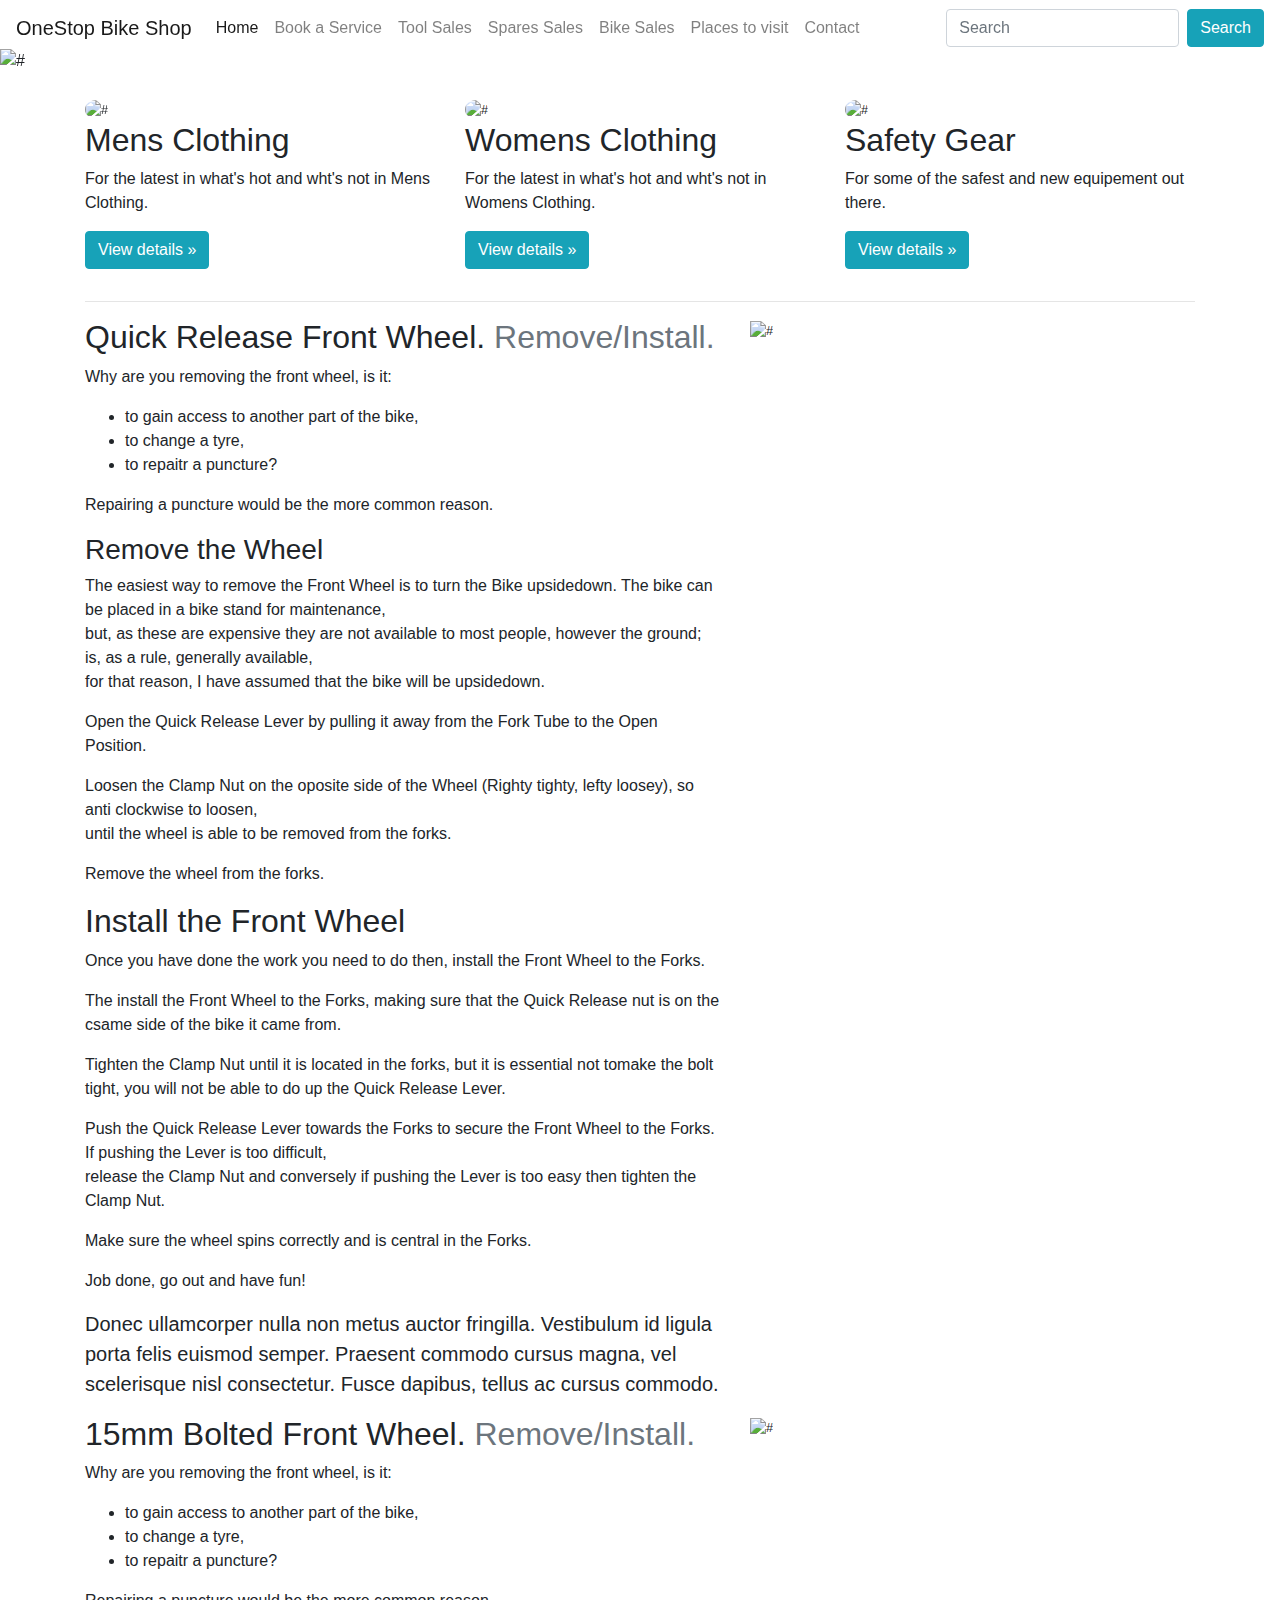
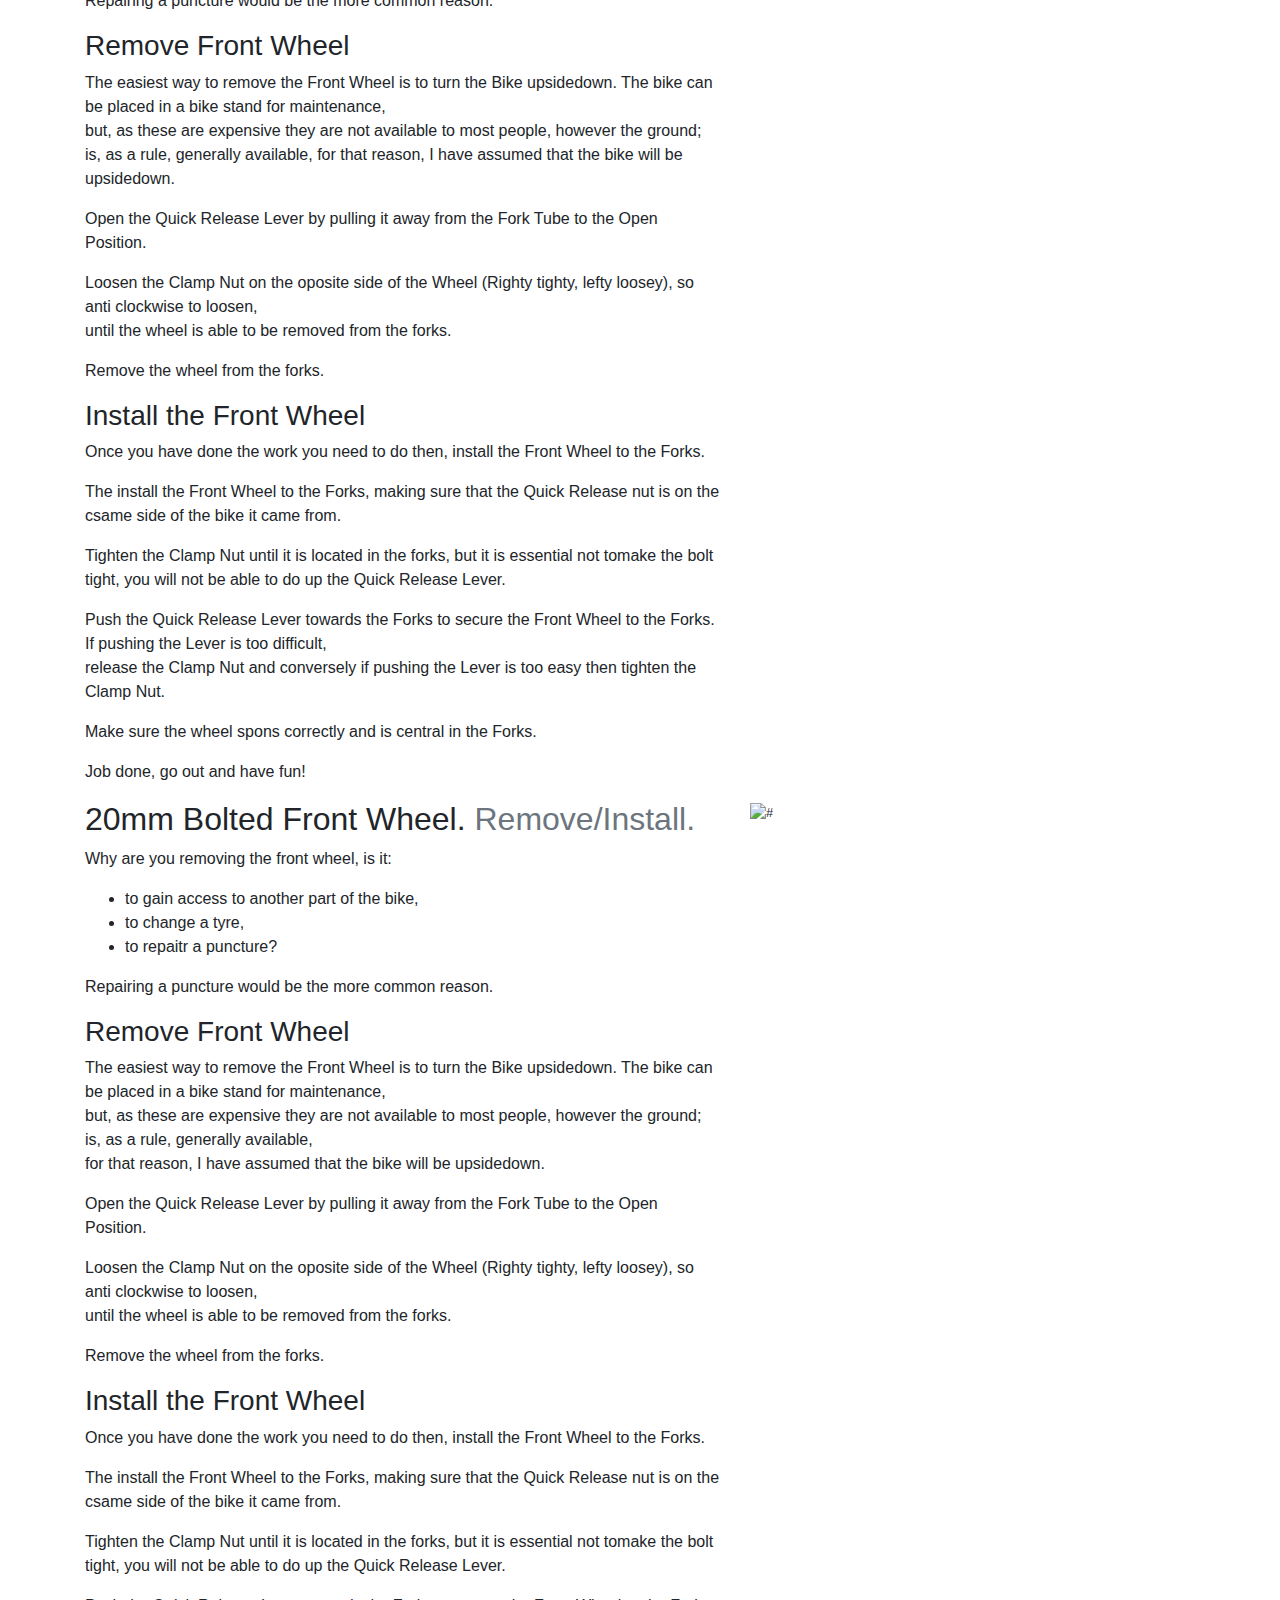
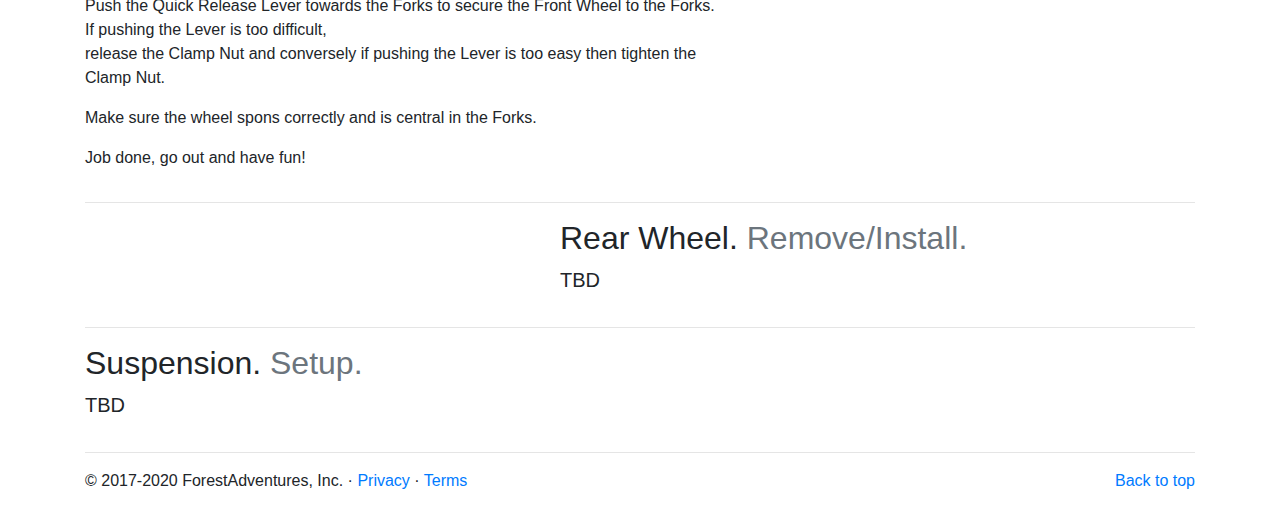
==== index.html @ ef3b427f "Docs; add google maps and js to the site" ====
<!doctype html>
<html lang="en">
  <head>
    <meta charset="UTF-8">
    <meta name="viewport" content="width=device-width, initial-scale=1.0">
    <meta http-equiv="X-UA-Compatible" content="ie=edge">
    <script src="https://code.jquery.com/jquery-3.3.1.slim.min.js" integrity="sha384-q8i/X+965DzO0rT7abK41JStQIAqVgRVzpbzo5smXKp4YfRvH+8abtTE1Pi6jizo" crossorigin="anonymous"></script>
    <script src="https://cdnjs.cloudflare.com/ajax/libs/popper.js/1.14.3/umd/popper.min.js" integrity="sha384-ZMP7rVo3mIykV+2+9J3UJ46jBk0WLaUAdn689aCwoqbBJiSnjAK/l8WvCWPIPm49" crossorigin="anonymous"></script>
    <script src="https://stackpath.bootstrapcdn.com/bootstrap/4.1.3/js/bootstrap.min.js" integrity="sha384-ChfqqxuZUCnJSK3+MXmPNIyE6ZbWh2IMqE241rYiqJxyMiZ6OW/JmZQ5stwEULTy" crossorigin="anonymous"></script>
    <link rel="stylesheet" href="https://stackpath.bootstrapcdn.com/bootstrap/4.2.1/css/bootstrap.min.css" type="text/css" />
    <link rel="stylesheet" href="https://maxcdn.bootstrapcdn.com/font-awesome/4.7.0/css/font-awesome.min.css" type="text/css" />
    <link rel="stylesheet" href="./assets/css/style.css" type="text/css">
    <title>OneStop Bike Shop</title>
 </head>
  <body class="bg-header">
    <header>
    <nav class="navbar fixed-top navbar-expand-lg navbar-light text-colour-ltgr bg-header" >
    <a class="navbar-brand text-colour-ltgr" href="#">OneStop Bike Shop</a>
    <button class="navbar-toggler custom-toggler" type="button" data-toggle="collapse" data-target="#navbarCollapse" aria-controls="navbarCollapse" aria-label="Toggle navigation">
      <span class="navbar-toggler-icon "></span>
    </button>
    <div class="collapse navbar-collapse text-colour-ltgr" id="navbarCollapse">
      <ul class="navbar-nav mr-auto">
        <li class="nav-item active">
          <a class="nav-link text-colour-ltgr" href="#">Home <span class="sr-only">(current)</span></a>
        </li>
        <li class="nav-item">
          <a class="nav-link text-colour-ltgr" href="service.html">Book a Service</a>
        </li>
        <li class="nav-item">
          <a class="nav-link text-colour-ltgr" href="toolsales.html">Tool Sales</a>
        </li>
        <li class="nav-item">
          <a class="nav-link text-colour-ltgr" href="spares.html">Spares Sales</a>
        </li>
        <li class="nav-item">
          <a class="nav-link text-colour-ltgr" href="bikesales.html">Bike Sales</a>
        </li>
        <li class="nav-item">
          <a class="nav-link text-colour-ltgr" href="places.html">Places to visit</a>
        </li>
        <li class="nav-item">
          <a class="nav-link text-colour-ltgr" href="contact.html">Contact</a>
        </li>
      </ul>
      <form class="form-inline mt-2 mt-md-0">
        <input class="form-control mr-sm-2" type="text" placeholder="Search" aria-label="Search">
        <button class="btn btn-info my-2 my-sm-0 text-colour-ltgr" type="submit">Search</button>
      </form>
    </div>
  </nav>
  <br>
</header>

<main>
<br>
  <div id="myCarousel" class="carousel slider " data-ride="carousel">
    <ol class="carousel-indicators">
      <li data-target="#myCarousel" data-slide-to="0" class="active"></li>
      <li data-target="#myCarousel" data-slide-to="1"></li>
      <li data-target="#myCarousel" data-slide-to="2"></li>
    </ol>
    <div class="carousel-inner" padding-top="100px;">
      <div class="carousel-item active" margin-top="100px;">
        <!-- Attributes added to figure class to help the image respond better to smaller screens-->
        <img src="assets/figures/servicecentera.png" alt="#" class="center csl-large csl-medium csl-small" margin-top="80px">
        <div class="container">
          <div class="carousel-caption">
            <p><a class="btn btn-lg btn-info text-colour-ltgr" href="service.html" role="button" style="vertical-align:middle">Service Center</a></p>
          </div>
        </div>
      </div>
      <div class="carousel-item">
        <!-- Attributes added to figure class to help the image respond better to smaller screens-->
        <img src="assets/figures/toolsa.png" alt="#"  class="center csl-large csl-medium csl-small">
        
        <div class="container">
          <div class="carousel-caption">
            <p><a class="btn btn-lg btn-info text-colour-ltgr" href="spares.html" role="button" margin-top="30px">Tool Sales</a></p>
          </div>
        </div>
      </div>
      <div class="carousel-item">
        <!-- Attributes added to figure class to help the image respond better to smaller screens-->
        <img src="assets/figures/bikesalesa.png" alt="#" class="center csl-large csl-medium csl-small">
        
        <div class="container">
          <div class="carousel-caption">
            <p><a class="btn btn-lg btn-info text-colour-ltgr" href="bikesales.html" role="button">Bike Sales</a></p>
          </div>
        </div>
      </div>
    </div>
    <a class="carousel-control-prev" href="#myCarousel" role="button" data-slide="prev">
      <span class="carousel-control-prev-icon" aria-hidden="true"></span>
      <span class="sr-only text-colour-ltgr">Previous</span>
    </a>
    <a class="carousel-control-next" href="#myCarousel" role="button" data-slide="next">
      <span class="carousel-control-next-icon" aria-hidden="true"></span>
      <span class="sr-only text-colour-ltgr">Next</span>
    </a>
    <br>
  </div>

  <!-- Marketing messaging and featurettes
  ================================================== -->
  <!-- Wrap the rest of the page in another container to center all the content. -->

  <div class="container marketing Textctr text-colour-ltgr">

    <!-- Three columns of text below the carousel -->
    <div class="row">
      <div class="col-lg-4">
        <!-- Attributes added to figure class to help the image respond better to smaller screens-->
        <img src="assets/figures/mensclothesa.png" alt="#" class="center rounded-circle large medium small">
        <h2 class="center-Text">Mens Clothing</h2>
        <p class="center-Text">For the latest in what's hot and wht's not in Mens Clothing.</p>
        <p class="center-Text"><a class="btn btn-info center text-colour-ltgr" href="tbd.html" role="button">View details &raquo;</a></p>
      </div><!-- /.col-lg-4 -->
      <div class="col-lg-4">
        <!-- Attributes added to figure class to help the image respond better to smaller screens-->
        <img src="assets/figures/womensclothesa.png" alt="#" class="center rounded-circle large medium small">
        
        <h2 class="center-Text">Womens Clothing</h2>
        <p class="center-Text">For the latest in what's hot and wht's not in Womens Clothing.</p>
        <p class="center-Text"><a class="btn btn-info center text-colour-ltgr" href="tbd.html" role="button">View details &raquo;</a></p>
      </div><!-- /.col-lg-4 -->
      <div class="col-lg-4">
        <!-- Attributes added to figure class to help the image respond better to smaller screens-->
        <img src="assets/figures/safetya.png" alt="#" class="center rounded-circle large medium small">
        
        <h2 class="center-Text">Safety Gear</h2>
        <p class="center-Text">For some of the safest and new equipement out there.</p>
        <p class="center-Text"><a class="btn btn-info center text-colour-ltgr" href="tbd.html" role="button">View details &raquo;</a></p>
      </div><!-- /.col-lg-4 -->
    </div><!-- /.row -->


    <!-- START THE FEATURETTES -->

    <hr class="featurette-divider">

    <div class="row featurette">
      <div class="col-md-7">
      <!-- Text added to give the user some basic knowledge on how to remove the different type of front wheels that MTBs have -->
        <h2 class="featurette-heading">Quick Release Front Wheel. <span class="text-muted">Remove/Install.</span></h2>
            <p class="text-colour">Why are you removing the front wheel, is it:</p>
            <ul>
            <li>to gain access to another part of the bike,</li>
            <li>to change a tyre,</li>
            <li>to repaitr a puncture?</li>
            </ul>
            <p>Repairing a puncture would be the more common reason.</p>
            <h3 class="text-colour">Remove the Wheel</h3>
            <p>The easiest way to remove the Front Wheel is to turn the Bike upsidedown. The bike can be placed in a bike stand for maintenance, <br>
            but, as these are expensive they are not available to most people, however the ground; is, as a rule, generally available, 
            <br>for that reason, I have assumed that the bike will be upsidedown.</p>
            <p>Open the Quick Release Lever by pulling it away from the Fork Tube to the Open Position.</p>
            <p>Loosen the Clamp Nut on the oposite side of the Wheel (Righty tighty, lefty loosey), so anti clockwise to loosen, 
            <br>until the wheel is able to be removed from the forks.</p>
            <p>Remove the wheel from the forks.</p>
            <h2>Install the Front Wheel</h2>
            <p>Once you have done the work you need to do then, install the Front Wheel to the Forks.</p>
            <p>The install the Front Wheel to the Forks, making sure that the Quick Release nut is on the csame side of the bike it came from.</p>
            <p>Tighten the Clamp Nut until it is located in the forks, but it is essential not tomake the bolt tight, you will not be able to do up the Quick Release Lever.</p>
            <p>Push the Quick Release Lever towards the Forks to secure the Front Wheel to the Forks. If pushing the Lever is too difficult, <br>
            release the Clamp Nut and conversely if pushing the Lever is too easy then tighten the Clamp Nut.</p>
            <p>Make sure the wheel spins correctly and is central in the Forks.</p>
            <p>Job done, go out and have fun!</p>

            
        <p class="lead">Donec ullamcorper nulla non metus auctor fringilla. Vestibulum id ligula porta felis euismod semper. Praesent commodo cursus magna, vel scelerisque nisl consectetur. Fusce dapibus, tellus ac cursus commodo.</p>
      </div>
      <div class="col-md-5">
        <img  src="assets/figures/qropclos.jpg" alt="#" class="center large medium small">
        
      </div>
      <div class="col-md-7">
        <h2 class="featurette-heading">15mm Bolted Front Wheel. <span class="text-muted">Remove/Install.</span></h2>
            <p>Why are you removing the front wheel, is it:</p>
            <ul>
            <li>to gain access to another part of the bike,</li>
            <li>to change a tyre,</li>
            <li>to repaitr a puncture?</li>
            </ul>
            <p>Repairing a puncture would be the more common reason.</p>
            <h3>Remove Front Wheel</h3>
            <p>The easiest way to remove the Front Wheel is to turn the Bike upsidedown. The bike can be placed in a bike stand for maintenance, <br>
            but, as these are expensive they are not available to most people, however the ground; is, as a rule, generally available, 
            for that reason, I have assumed that the bike will be upsidedown.</p>
            <p>Open the Quick Release Lever by pulling it away from the Fork Tube to the Open Position.</p>
            <p>Loosen the Clamp Nut on the oposite side of the Wheel (Righty tighty, lefty loosey), so anti clockwise to loosen, 
            <br>until the wheel is able to be removed from the forks.</p>
            <p>Remove the wheel from the forks.</p>
            <h3>Install the Front Wheel</h3>
            <p>Once you have done the work you need to do then, install the Front Wheel to the Forks.</p>
            <p>The install the Front Wheel to the Forks, making sure that the Quick Release nut is on the csame side of the bike it came from.</p>
            <p>Tighten the Clamp Nut until it is located in the forks, but it is essential not tomake the bolt tight, you will not be able to do up the Quick Release Lever.</p>
            <p>Push the Quick Release Lever towards the Forks to secure the Front Wheel to the Forks. If pushing the Lever is too difficult, <br>
            release the Clamp Nut and conversely if pushing the Lever is too easy then tighten the Clamp Nut.</p>
            <p>Make sure the wheel spons correctly and is central in the Forks.</p>
            <p>Job done, go out and have fun!</p>
        
      </div>
      <div class="col-md-5">
        <img src="assets/figures/smallBolt.png" alt="#" class="center large medium small">
      </div>
      <div class="col-md-7">
        <h2 class="featurette-heading">20mm Bolted Front Wheel. <span class="text-muted">Remove/Install.</span></h2>
            <p>Why are you removing the front wheel, is it:</p>
            <ul>
            <li>to gain access to another part of the bike,</li>
            <li>to change a tyre,</li>
            <li>to repaitr a puncture?</li>
            </ul>
            <p>Repairing a puncture would be the more common reason.</p>
            <h3>Remove Front Wheel</h3>
            <p>The easiest way to remove the Front Wheel is to turn the Bike upsidedown. The bike can be placed in a bike stand for maintenance, <br>
            but, as these are expensive they are not available to most people, however the ground; is, as a rule, generally available, 
            <br>for that reason, I have assumed that the bike will be upsidedown.</p>
            <p>Open the Quick Release Lever by pulling it away from the Fork Tube to the Open Position.</p>
            <p>Loosen the Clamp Nut on the oposite side of the Wheel (Righty tighty, lefty loosey), so anti clockwise to loosen, 
            <br>until the wheel is able to be removed from the forks.</p>
            <p>Remove the wheel from the forks.</p>
            <h3>Install the Front Wheel</h3>
            <p>Once you have done the work you need to do then, install the Front Wheel to the Forks.</p>
            <p>The install the Front Wheel to the Forks, making sure that the Quick Release nut is on the csame side of the bike it came from.</p>
            <p>Tighten the Clamp Nut until it is located in the forks, but it is essential not tomake the bolt tight, you will not be able to do up the Quick Release Lever.</p>
            <p>Push the Quick Release Lever towards the Forks to secure the Front Wheel to the Forks. If pushing the Lever is too difficult, <br>
            release the Clamp Nut and conversely if pushing the Lever is too easy then tighten the Clamp Nut.</p>
            <p>Make sure the wheel spons correctly and is central in the Forks.</p>
            <p>Job done, go out and have fun!</p>
        
      </div>
      <div class="col-md-5">
        <img src="assets/figures/largeBolt.png" alt="#" class="center large medium small">
      </div>


    </div>

    <hr class="featurette-divider">

    <div class="row featurette">
    <!-- Test to be added later -->
      <div class="col-md-7 order-md-2">
        <h2 class="featurette-heading">Rear Wheel. <span class="text-muted">Remove/Install.</span></h2>
        <p class="lead">TBD</p>
      </div>
      <div class="col-md-5 order-md-1">
        
      </div>
    </div>

    <hr class="featurette-divider">

    <div class="row featurette">
    <!-- Test to be added later -->
       <div class="col-md-7">
        <h2 class="featurette-heading">Suspension. <span class="text-muted">Setup.</span></h2>
        <p class="lead">TBD</p>
       </div>
      <div class="col-md-5">
        
      </div>
    </div>

    <hr class="featurette-divider">

    <!-- /END THE FEATURETTES -->

  </div><!-- /.container -->


  <!-- FOOTER -->
  <!-- std Bootstrap footer, with text colour change using css class text-colour-ltgr -->
  <footer class="container">
    <p class="float-right"><a href="#">Back to top</a></p>
    <p>&copy; 2017-2020 ForestAdventures, Inc. &middot; <a href="#" class="text-colour-ltgr">Privacy</a> &middot; <a href="#" class="text-colour-ltgr">Terms</a></p>
  </footer>
</main>
    <script src="https://code.jquery.com/jquery-3.5.1.slim.min.js" integrity="sha384-DfXdz2htPH0lsSSs5nCTpuj/zy4C+OGpamoFVy38MVBnE+IbbVYUew+OrCXaRkfj" crossorigin="anonymous"></script>
    <script src="https://cdn.jsdelivr.net/npm/bootstrap@4.5.3/dist/js/bootstrap.bundle.min.js" integrity="sha384-ho+j7jyWK8fNQe+A12Hb8AhRq26LrZ/JpcUGGOn+Y7RsweNrtN/tE3MoK7ZeZDyx" crossorigin="anonymous"></script>
</body>
</html>
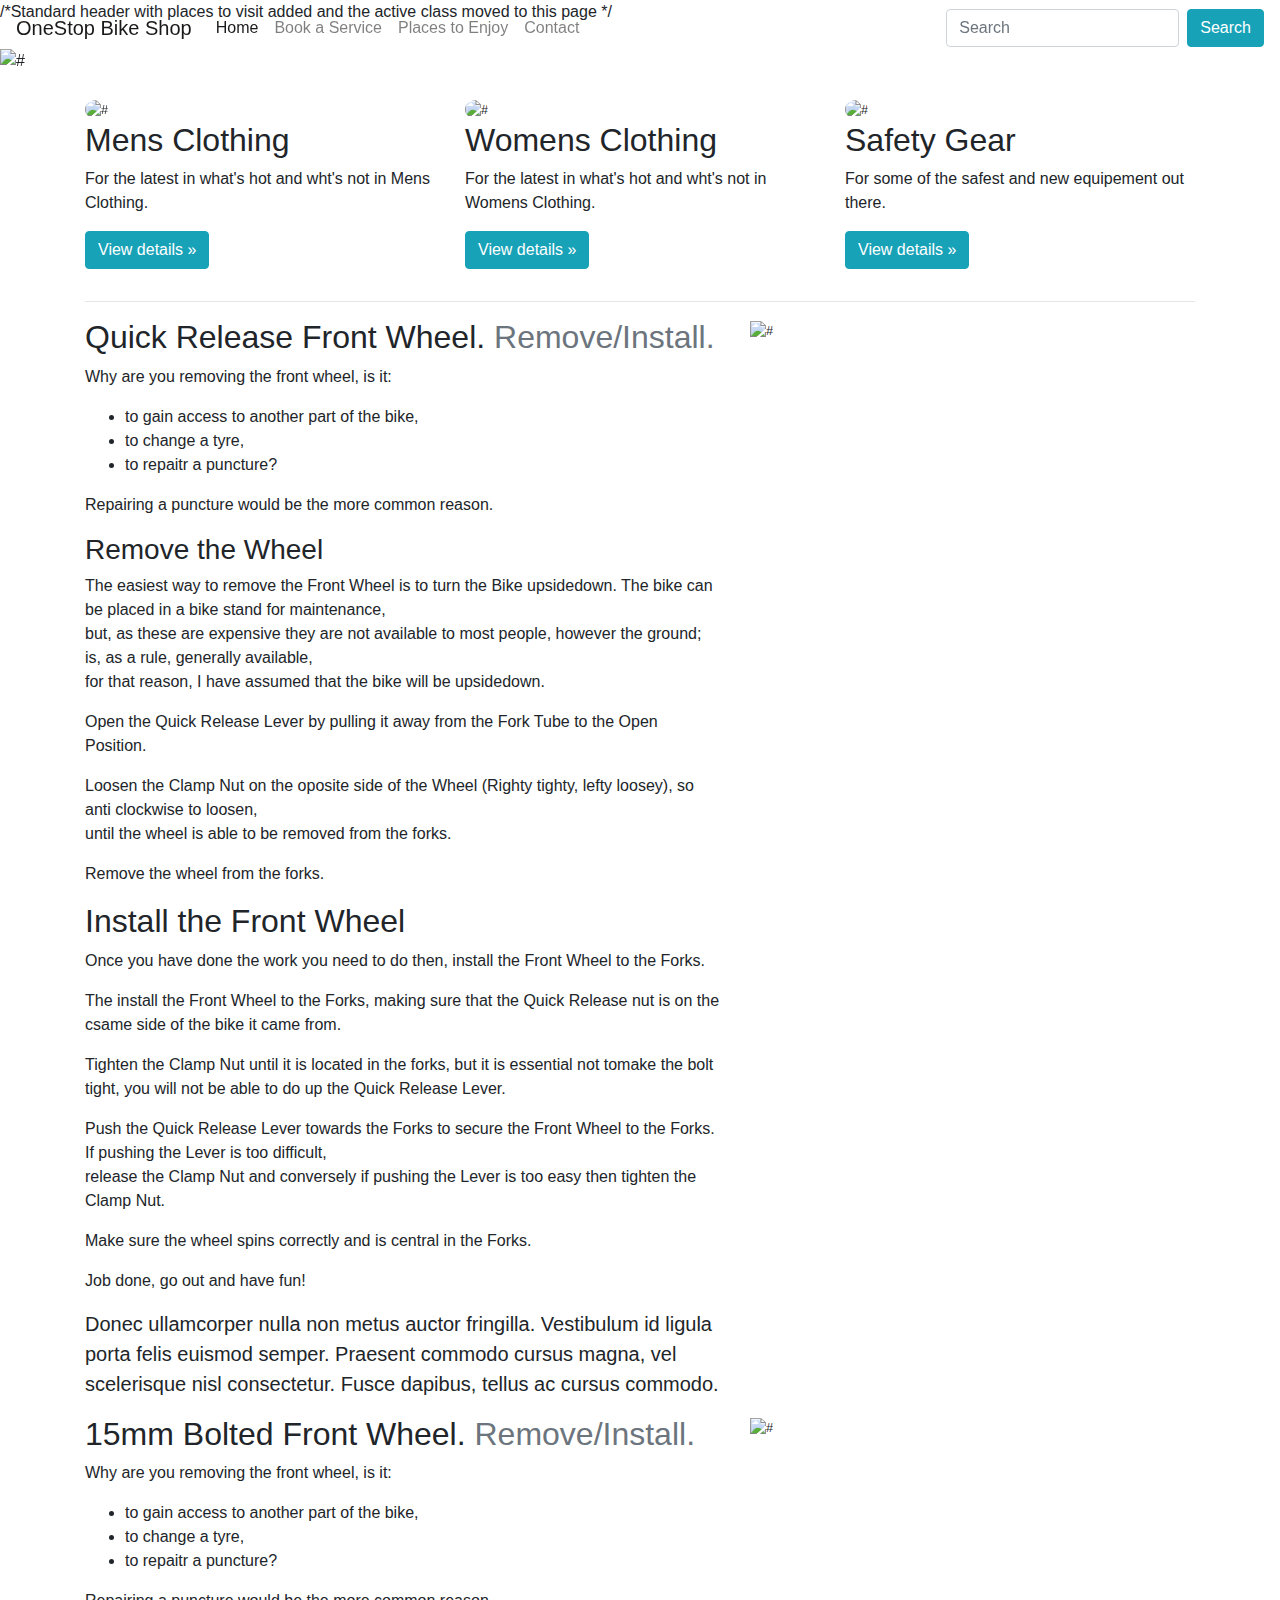
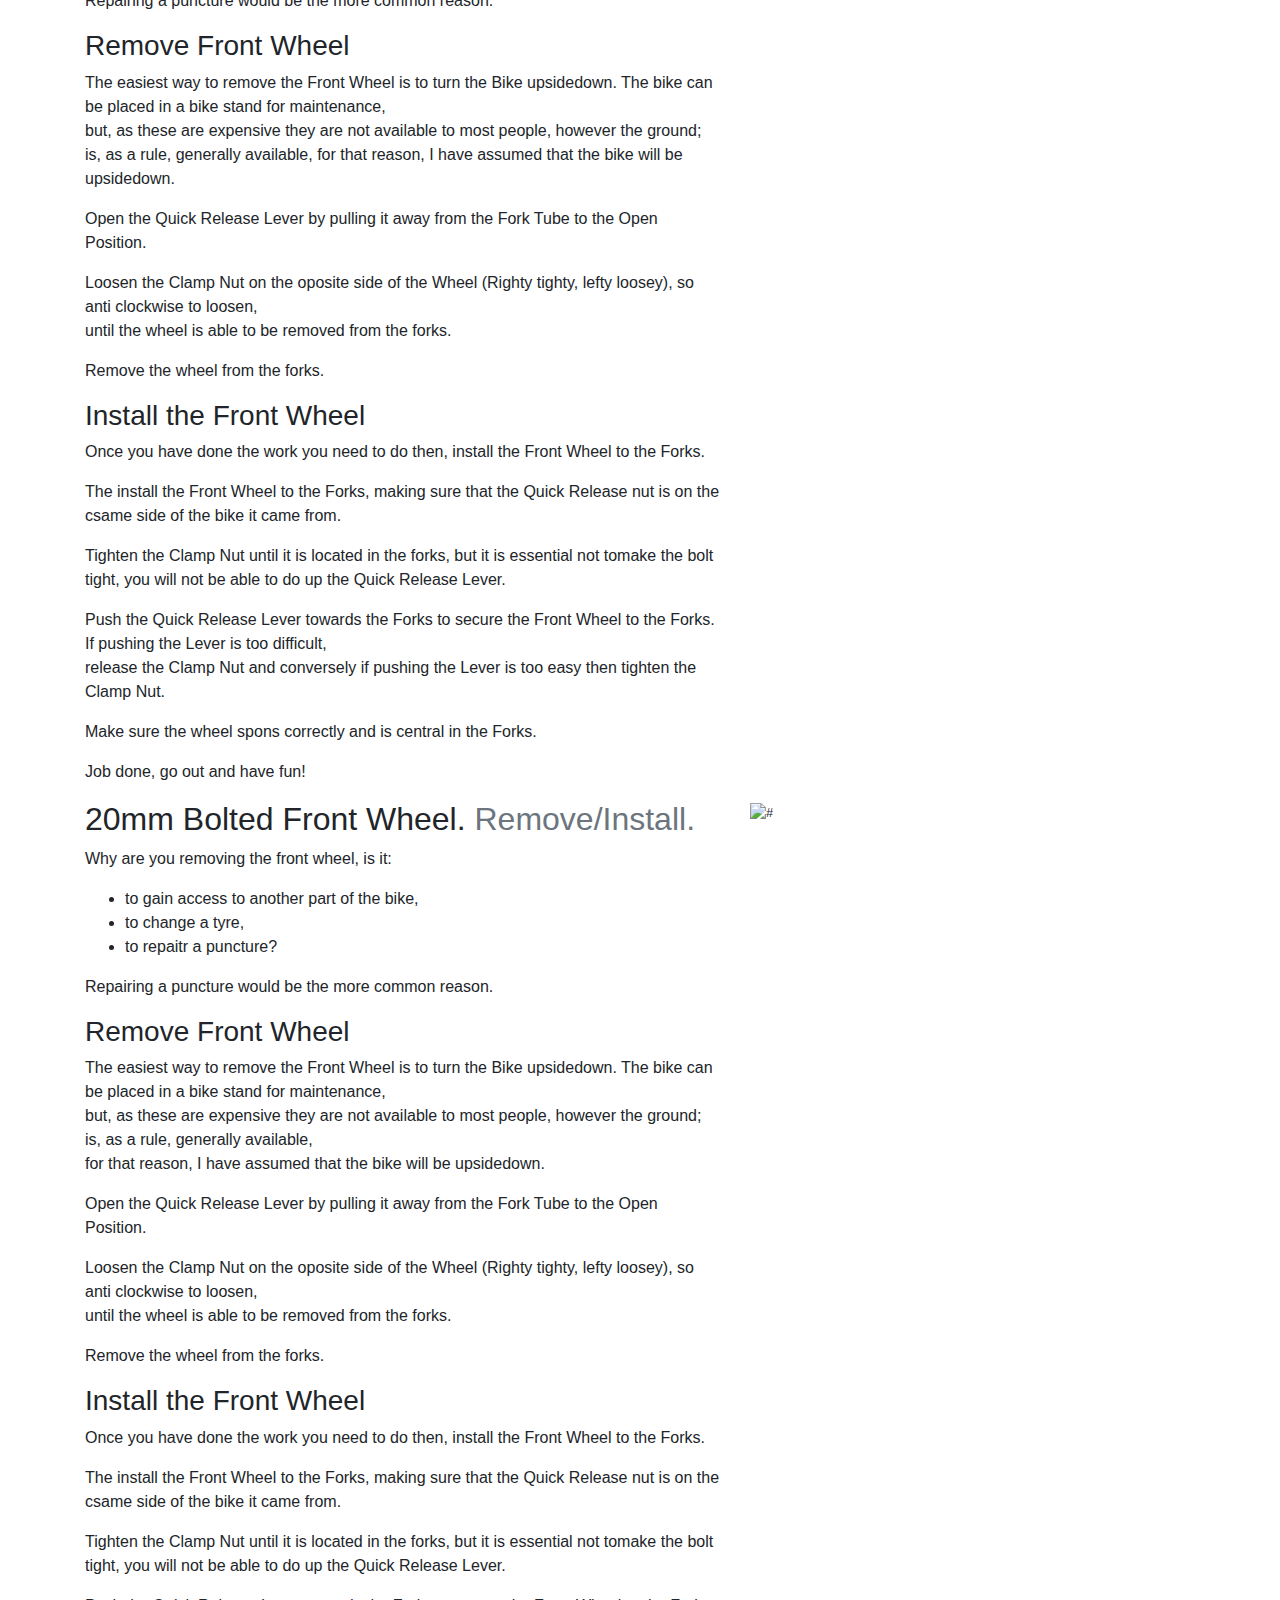
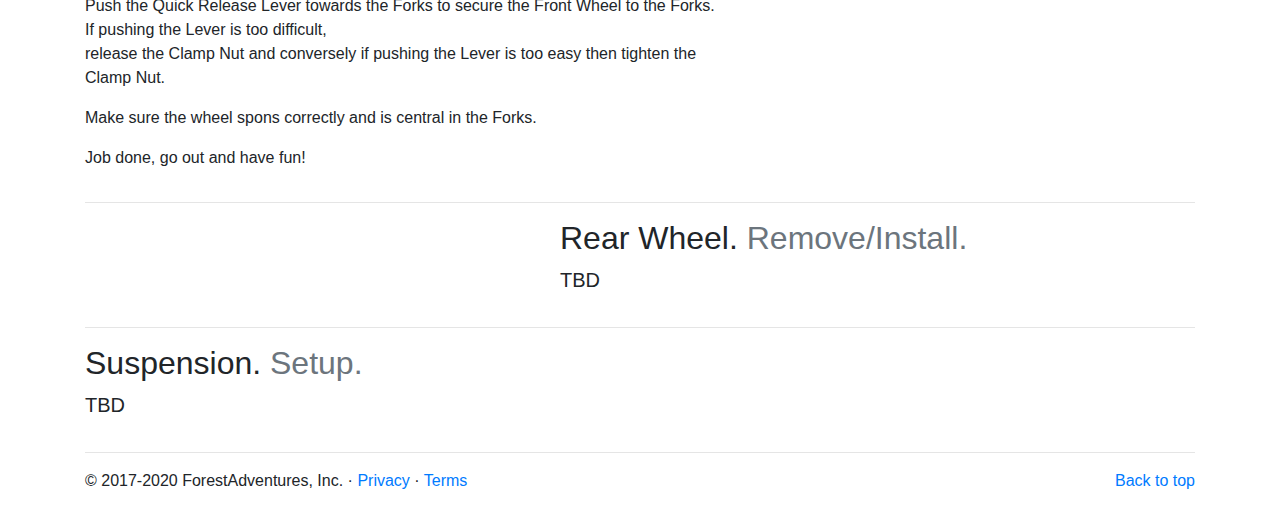
==== commit 4ddc9263: "Docs; format changes to make the email function better" ====
--- a/index.html
+++ b/index.html
@@ -14,6 +14,7 @@
  </head>
   <body class="bg-header">
     <header>
+    /*Standard header with places to visit added and the active class moved to this page */
     <nav class="navbar fixed-top navbar-expand-lg navbar-light text-colour-ltgr bg-header" >
     <a class="navbar-brand text-colour-ltgr" href="#">OneStop Bike Shop</a>
     <button class="navbar-toggler custom-toggler" type="button" data-toggle="collapse" data-target="#navbarCollapse" aria-controls="navbarCollapse" aria-label="Toggle navigation">
@@ -28,16 +29,7 @@
           <a class="nav-link text-colour-ltgr" href="service.html">Book a Service</a>
         </li>
         <li class="nav-item">
-          <a class="nav-link text-colour-ltgr" href="toolsales.html">Tool Sales</a>
-        </li>
-        <li class="nav-item">
-          <a class="nav-link text-colour-ltgr" href="spares.html">Spares Sales</a>
-        </li>
-        <li class="nav-item">
-          <a class="nav-link text-colour-ltgr" href="bikesales.html">Bike Sales</a>
-        </li>
-        <li class="nav-item">
-          <a class="nav-link text-colour-ltgr" href="places.html">Places to visit</a>
+          <a class="nav-link text-colour-ltgr" href="places.html">Places to Enjoy</a>
         </li>
         <li class="nav-item">
           <a class="nav-link text-colour-ltgr" href="contact.html">Contact</a>
